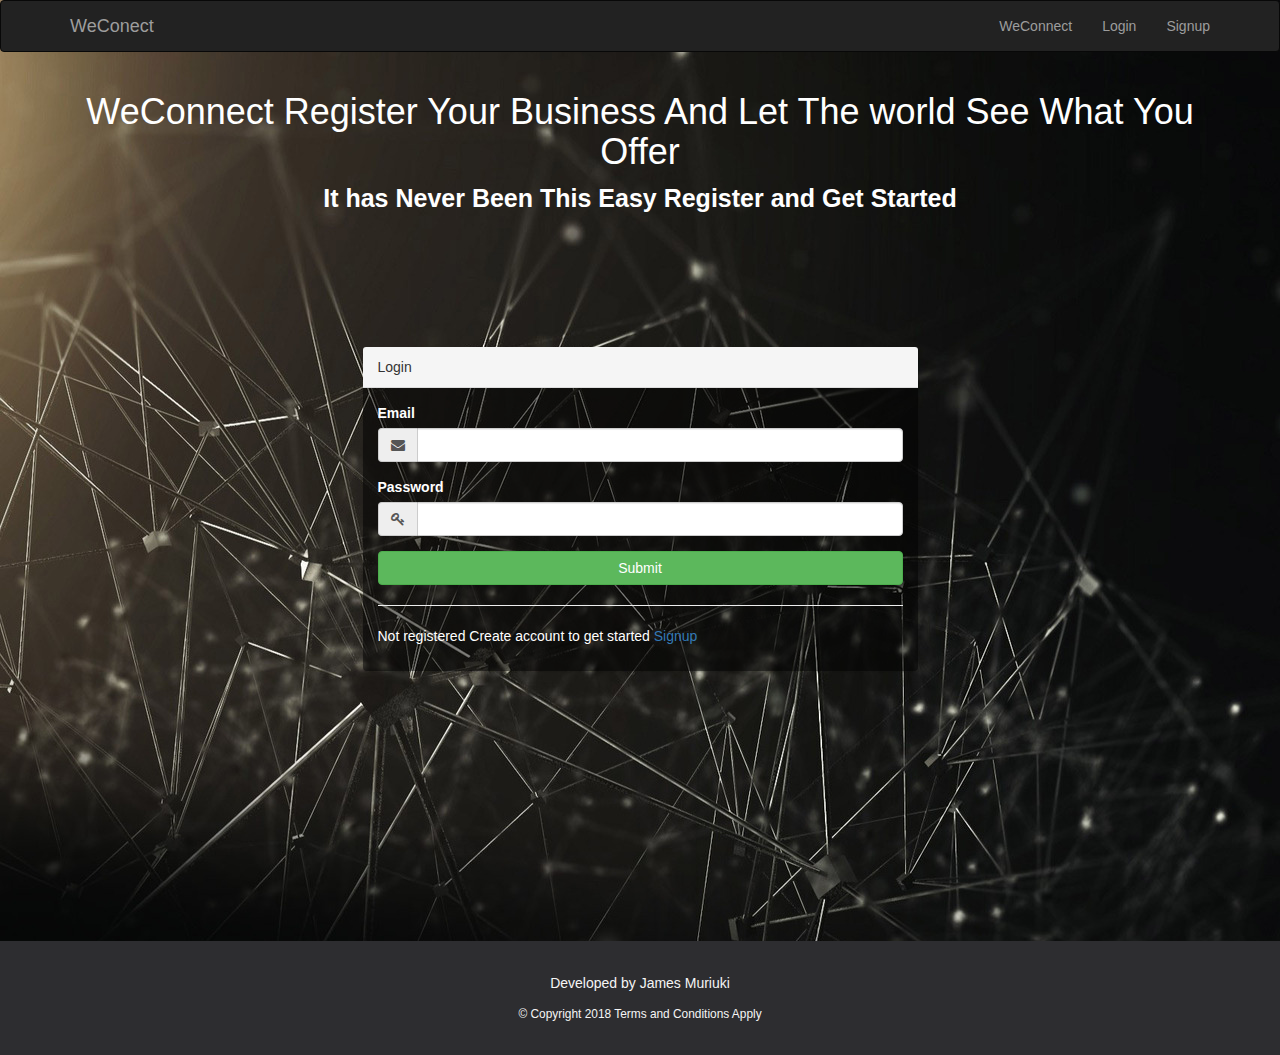
==== index.html @ 14ff8306 "refactor code" ====
<!DOCTYPE html>
<html lang="en">
<head>
    <meta charset="UTF-8">
    <title>WeConect</title>
    <link rel="stylesheet" href="https://maxcdn.bootstrapcdn.com/bootstrap/3.3.7/css/bootstrap.min.css" integrity="sha384-BVYiiSIFeK1dGmJRAkycuHAHRg32OmUcww7on3RYdg4Va+PmSTsz/K68vbdEjh4u" crossorigin="anonymous">
    <link rel="stylesheet" href="css/bootstrap.css">
    <link href="https://maxcdn.bootstrapcdn.com/font-awesome/4.7.0/css/font-awesome.min.css" rel="stylesheet" integrity="sha384-wvfXpqpZZVQGK6TAh5PVlGOfQNHSoD2xbE+QkPxCAFlNEevoEH3Sl0sibVcOQVnN" crossorigin="anonymous">
    <link rel="stylesheet" href="static/css/style.css">
</head>
<body>
    <nav class="navbar navbar-inverse"><!--start of navbar-->
        <div class="container">
        <div class="navbar-header">
           <a class="navbar-brand" href="#">WeConect</a>
        </div>
        <ul class="nav navbar-nav navbar-right">
          <li><a href="#">WeConnect</a></li>
          <li><a href="index.html">Login</a></li>
          <li><a href="signup.html">Signup</a></li>
        </ul>
        </div>
    </nav><!--end of navbar-->
    <div class="container CC">
      <div class="row">
        <div id="login_page" class="classP">
              <h1 style="text-align: center">WeConnect Register Your Business And Let The world See What You Offer</h1>
              <p style="text-align: center">It has Never Been This Easy Register and Get Started</p>
        </div>
        <div class="col-md-offset-3 col-md-6"> <!--col offset-->
          <div class="panel panel-default claM">
              <div class="panel-heading">Login</div>
              <div class="panel-body">
                  <form>       
                      <div class="form-group">
                          <label for="Email">Email</label>
                          <div class="input-group">
                              <span class="input-group-addon"><i class="fa fa-envelope" aria-hidden="true"></i></span>
                          <input type="Email" class="form-control" name="email">
                           </div>
                      </div>
                      <div class="form-group">
                          <label for="password">Password</label>
                          <div class="input-group">
                            <span class="input-group-addon"><i class="fa fa-key" aria-hidden="true"></i></span>
                            <input type="password" class="form-control" name="password">
                          </div>
                      </div>
                    <button type="submit" class="btn btn-success btn-block">Submit</button><hr>
                    <p>Not registered Create account to get started <a href="signup.html">Signup</a></p>
                  </form>
              </div>
            </div>
        </div><!--end of column md 8-->
      </div>
    </div>
    <footer class="text-center">
      <p>Developed by James Muriuki</p>
      <small>&copy; Copyright 2018 Terms and Conditions Apply</small>
    </footer>
    <script src="js/bootstrap.js"></script>
    <script src="js/jquery.js"></script>
    <script src="js/popper.min.js"></script>
</body> 
</html>
---- static/css/style.css ----
/**resizing the logo to fit navbar**/
.logo{
    height: 50px;
    padding-left: 5px;
    padding-right: 10px;
    padding-bottom: 10px;
}/*Logo modifications to fit the navbar*/


.claM{

    margin-top: 120px;

}/*custom class that adds margin top*/
.nav ul{
    background: rgba(0,0,0,0.5);
    color: #ffffff;
}

.claP{

    padding-left: 80px;

}/*adds padding from left top*/

.panel{
    border: 0px;
    background: rgba(0,0,0,0.5);
    color: #ffffff;
}
    


body{
    
    background-image:url('../images/img.jpg');
    background-repeat:no-repeat;
    background-position:cover;
    font-family: sans-serif;
}/*background modifications*/

#sform{
    width: 600px;
    margin-left: 350px;
}/*width of the signup form*/

footer {
    background-color: #2d2d30;
    color: #f5f5f5;
    padding: 32px;
    padding-top:px;
}/*footer*/

.CC{
    padding-bottom: 250px;
}

#login_page{
    color:#ffffff;
    font-size:25px;
    font-weight: bold;
}

#footer2{
    margin-top:100px;
}
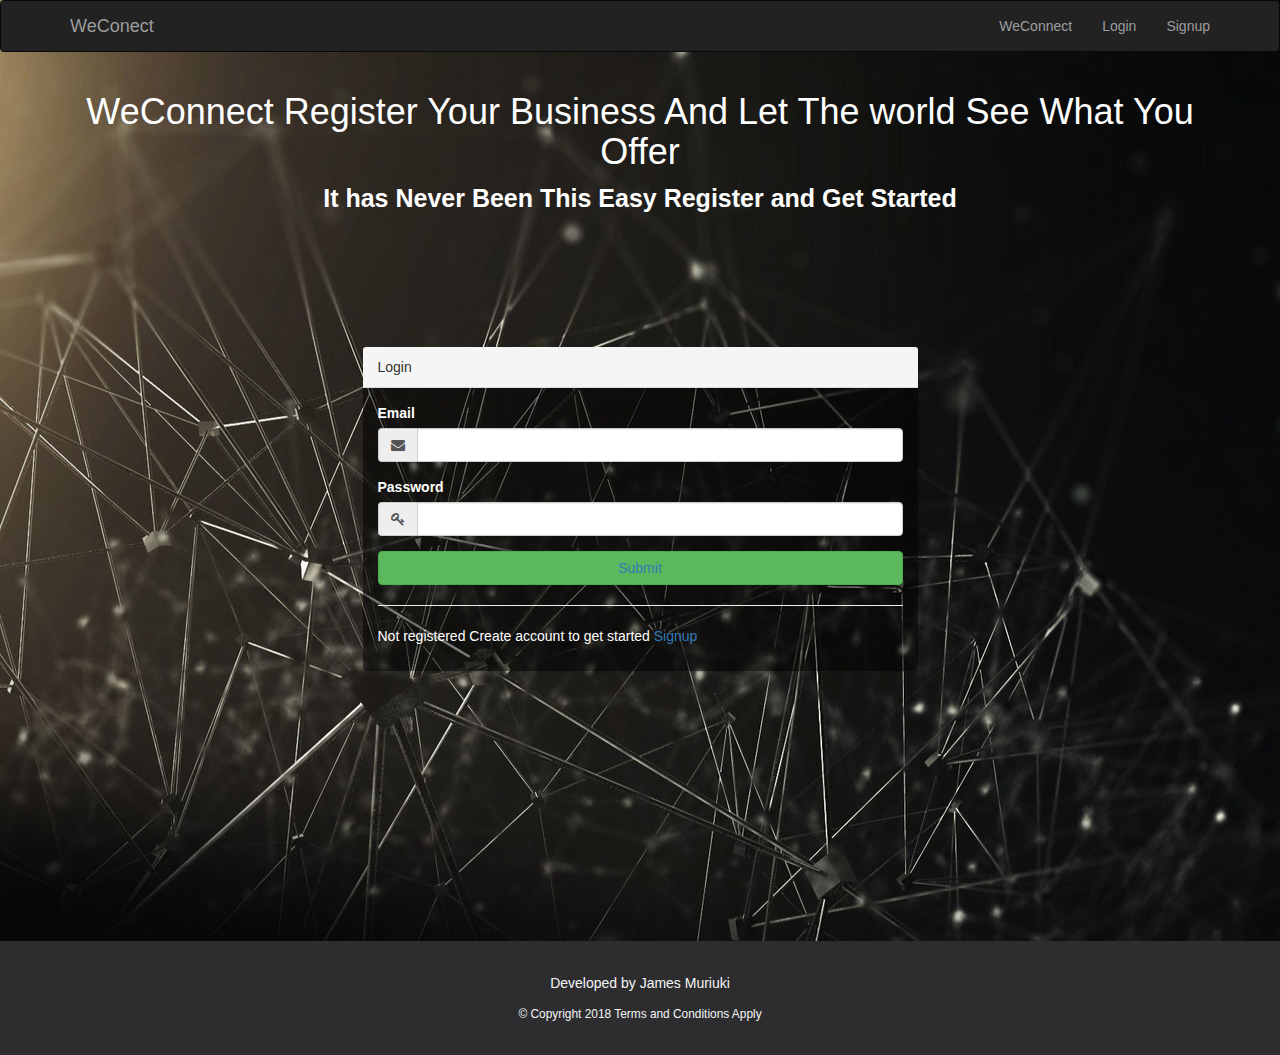
==== commit 0b5f43bd: "Add  link on submit button" ====
--- a/index.html
+++ b/index.html
@@ -46,7 +46,7 @@
                             <input type="password" class="form-control" name="password">
                           </div>
                       </div>
-                    <button type="submit" class="btn btn-success btn-block">Submit</button><hr>
+                    <button type="submit" class="btn btn-success btn-block" ><a href="dashboard.html">Submit</a></button><hr>
                     <p>Not registered Create account to get started <a href="signup.html">Signup</a></p>
                   </form>
               </div>
